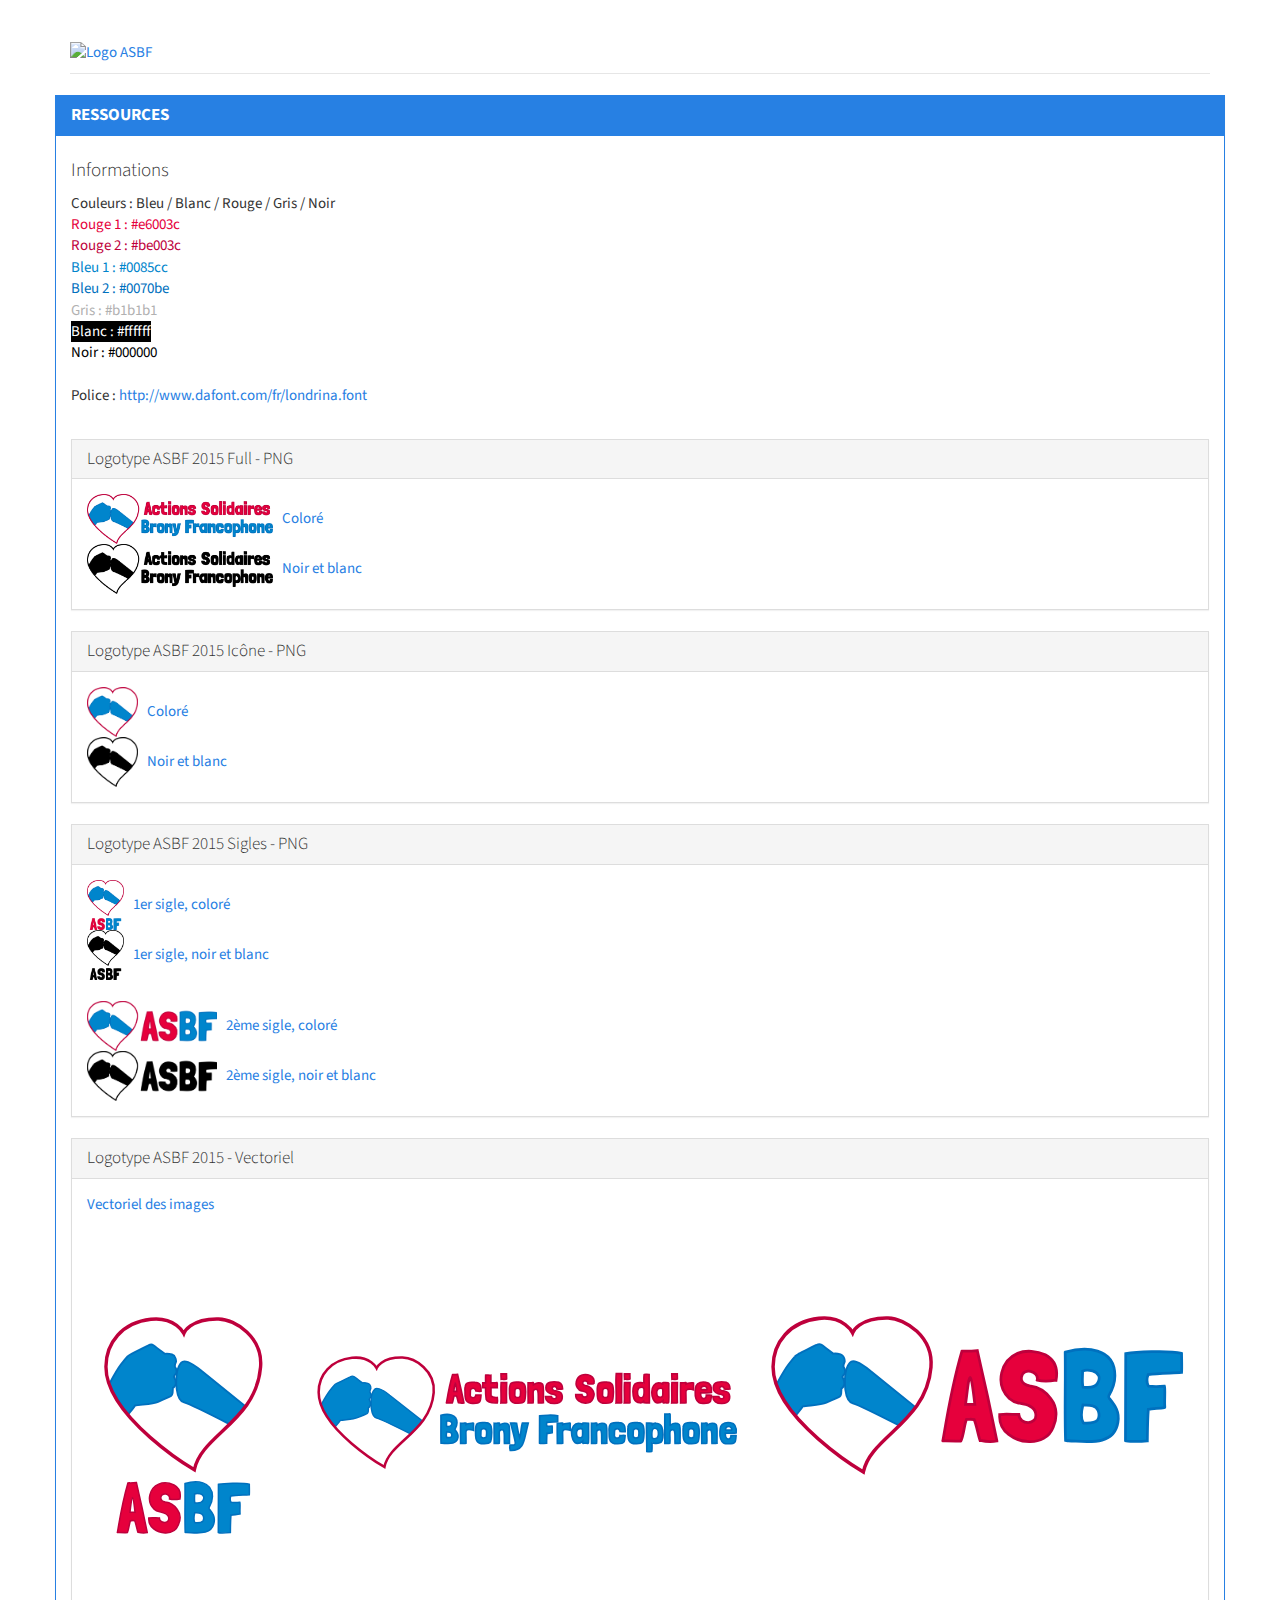
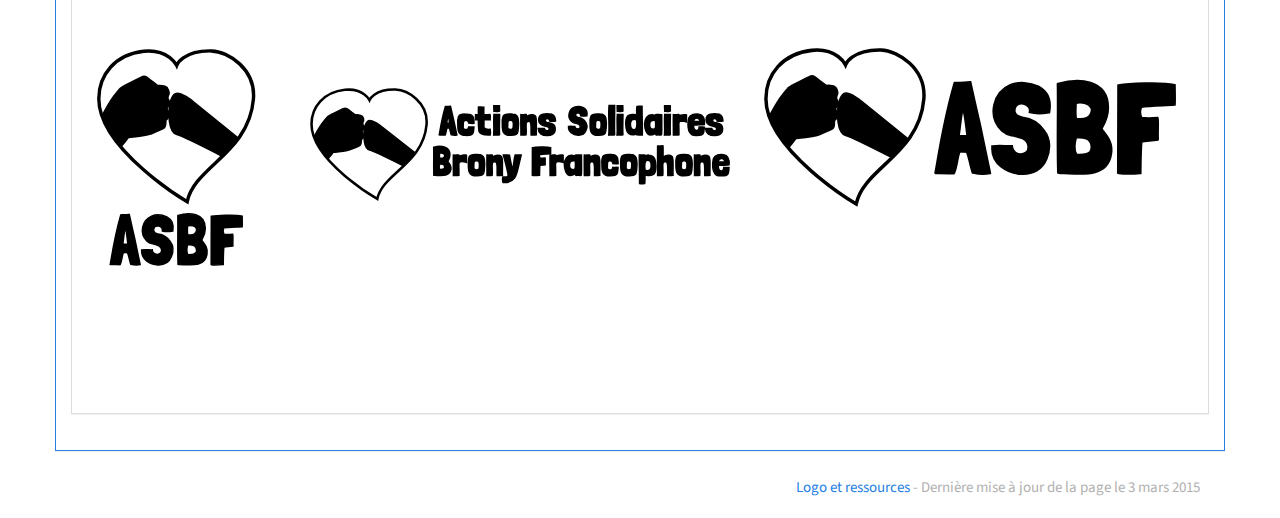
==== ressources/index.html @ f7823de3 "Hello World!" ====
<!DOCTYPE html>
<!-- http://bootswatch.com/cosmo/ -->
<html lang="fr"><head><meta http-equiv="Content-Type" content="text/html; charset=UTF-8">
    <meta charset="utf-8">
    <title>Ressources - Actions Solidaires Brony Francophone</title>
    <meta name="viewport" content="width=device-width, initial-scale=1">
    <link rel="stylesheet" href="/css/bootstrap.css" media="screen">
    <link rel="stylesheet" href="/css/custom.css" media="screen">
    <link rel="stylesheet" href="/css/ionicons.min.css" media="screen">

    <!-- Madness! -->
    <link rel="apple-touch-icon" sizes="57x57" href="/icon/apple-icon-57x57.png">
    <link rel="apple-touch-icon" sizes="60x60" href="/icon/apple-icon-60x60.png">
    <link rel="apple-touch-icon" sizes="72x72" href="/icon/apple-icon-72x72.png">
    <link rel="apple-touch-icon" sizes="76x76" href="/icon/apple-icon-76x76.png">
    <link rel="apple-touch-icon" sizes="114x114" href="/icon/apple-icon-114x114.png">
    <link rel="apple-touch-icon" sizes="120x120" href="/icon/apple-icon-120x120.png">
    <link rel="apple-touch-icon" sizes="144x144" href="/icon/apple-icon-144x144.png">
    <link rel="apple-touch-icon" sizes="152x152" href="/icon/apple-icon-152x152.png">
    <link rel="apple-touch-icon" sizes="180x180" href="/icon/apple-icon-180x180.png">
    <link rel="icon" type="image/png" sizes="192x192"  href="/icon/android-icon-192x192.png">
    <link rel="icon" type="image/png" sizes="32x32" href="/icon/favicon-32x32.png">
    <link rel="icon" type="image/png" sizes="96x96" href="/icon/favicon-96x96.png">
    <link rel="icon" type="image/png" sizes="16x16" href="/icon/favicon-16x16.png">
    <link rel="manifest" href="/manifest.json">
    <meta name="msapplication-TileColor" content="#ffffff">
    <meta name="msapplication-TileImage" content="/icon/ms-icon-144x144.png">
    <meta name="theme-color" content="#ffffff">
    <!-- //Madness! -->

    <style>
      .panel-body img {max-width: 200px; max-height: 50px; height: auto;}
    </style>
  </head>

  <body>

    <div class="container">

      <div class="page-header" id="banner">
        <div class="row">
          <div class="col-lg-8 col-md-7 col-sm-6">
            <a href="/"><img class="img-responsive" src="http://forum.asbf.fr/addons/skins/Flatty/custom/logotype_asbf_2015_full.png" alt="Logo ASBF"></a>
          </div>
        </div>
      </div>

      <div class="row">

        <!-- Contenu -->
        <div class="col-lg-23">
          <div class="bs-component">

            <div class="panel panel-primary">
              <div class="panel-heading">
                <h3 class="panel-title"><strong>RESSOURCES</strong></h3>
              </div>
              <div class="panel-body">
                <h4>Informations</h4>
                <p>
                  Couleurs : Bleu / Blanc / Rouge / Gris / Noir<br>
                  <span style="color: #e6003c;">Rouge 1 : #e6003c</span><br>
                  <span style="color: #be003c;">Rouge 2 : #be003c</span><br>
                  <span style="color: #0085cc;">Bleu 1 : #0085cc</span><br>
                  <span style="color: #0070be;">Bleu 2 : #0070be</span><br>
                  <span style="color: #b1b1b1;">Gris : #b1b1b1</span><br>
                  <span style="color: #ffffff; background-color: #000000;">Blanc : #ffffff</span><br>
                  <span style="color: #000000;">Noir : #000000</span><br>
                  <br>
                  Police : <a href="http://www.dafont.com/fr/londrina.font">http://www.dafont.com/fr/londrina.font</a>
                </p>

                <br>

                <div class="panel panel-default">
                  <div class="panel-heading">
                    <h3 class="panel-title">Logotype ASBF 2015 Full - PNG</h3>
                  </div>
                  <div class="panel-body">
                    <a href="logotype_asbf_2015_full.png"><img src="logotype_asbf_2015_full.png" alt="Logotype ASBF 2015 Full Coloré"></a>
                    &nbsp; <a href="logotype_asbf_2015_full.png">Coloré</a><br>
                    <a href="logotype_asbf_2015_full_nb.png"><img src="logotype_asbf_2015_full_nb.png" alt="Logotype ASBF 2015 Full Noir et blanc"></a>
                    &nbsp; <a href="logotype_asbf_2015_full_nb.png">Noir et blanc</a>
                  </div>
                </div>

                <div class="panel panel-default">
                  <div class="panel-heading">
                    <h3 class="panel-title">Logotype ASBF 2015 Icône - PNG</h3>
                  </div>
                  <div class="panel-body">
                    <a href="logotype_asbf_2015_icon.png"><img src="logotype_asbf_2015_icon.png" alt="Logotype ASBF 2015 Icône Coloré"></a>
                    &nbsp; <a href="logotype_asbf_2015_icon.png">Coloré</a><br>
                    <a href="logotype_asbf_2015_icon_nb.png"><img src="logotype_asbf_2015_icon_nb.png" alt="Logotype ASBF 2015 Icône Noir et blanc"></a>
                    &nbsp; <a href="logotype_asbf_2015_icon_nb.png">Noir et blanc</a>
                  </div>
                </div>

                <div class="panel panel-default">
                  <div class="panel-heading">
                    <h3 class="panel-title">Logotype ASBF 2015 Sigles - PNG</h3>
                  </div>
                  <div class="panel-body">
                    <a href="logotype_asbf_2015_sigle_1.png"><img src="logotype_asbf_2015_sigle_1.png" alt="Logotype ASBF 2015 1er sigle coloré"></a>
                    &nbsp; <a href="logotype_asbf_2015_sigle_1.png">1er sigle, coloré</a><br>
                    <a href="logotype_asbf_2015_sigle_1_nb.png"><img src="logotype_asbf_2015_sigle_1_nb.png" alt="Logotype ASBF 2015 1er sigle noir et blanc"></a>
                    &nbsp; <a href="logotype_asbf_2015_sigle_1_nb.png">1er sigle, noir et blanc</a><br>
                    <br>
                    <a href="logotype_asbf_2015_sigle_2.png"><img src="logotype_asbf_2015_sigle_2.png" alt="Logotype ASBF 2015 2ème sigle coloré"></a>
                    &nbsp; <a href="logotype_asbf_2015_sigle_2.png">2ème sigle, coloré</a><br>
                    <a href="logotype_asbf_2015_sigle_2_nb.png"><img src="logotype_asbf_2015_sigle_2_nb.png" alt="Logotype ASBF 2015 2ème sigle noir et blanc"></a>
                    &nbsp; <a href="logotype_asbf_2015_sigle_2_nb.png">2ème sigle, noir et blanc</a>
                  </div>
                </div>

                <div class="panel panel-default">
                  <div class="panel-heading">
                    <h3 class="panel-title">Logotype ASBF 2015 - Vectoriel</h3>
                  </div>
                  <div class="panel-body">
                    <a href="logotype_asbf_2015.svg">Vectoriel des images</a>
                    <a href="logotype_asbf_2015.svg"><img src="logotype_asbf_2015.svg" style="max-width: 100%; max-height: initial;"></a>
                  </div>
                </div>


              </div>
            </div>

          </div> <!-- //.bs-component -->
        </div> <!-- //.col-lg-23 -->

      </div> <!-- //.row -->

      <div class="clearfix"></div>

      <div id="footer">
        <a href="/ressources/">Logo et ressources</a> - Dernière mise à jour de la page le 3 mars 2015
      </div> <!-- //#footer -->

    </div> <!-- //#container -->

</body>
</html>
---- css/custom.css ----
#footer {
	text-align: right;
	padding: 5px 10px 20px;
	color: #b1b1b1;
}
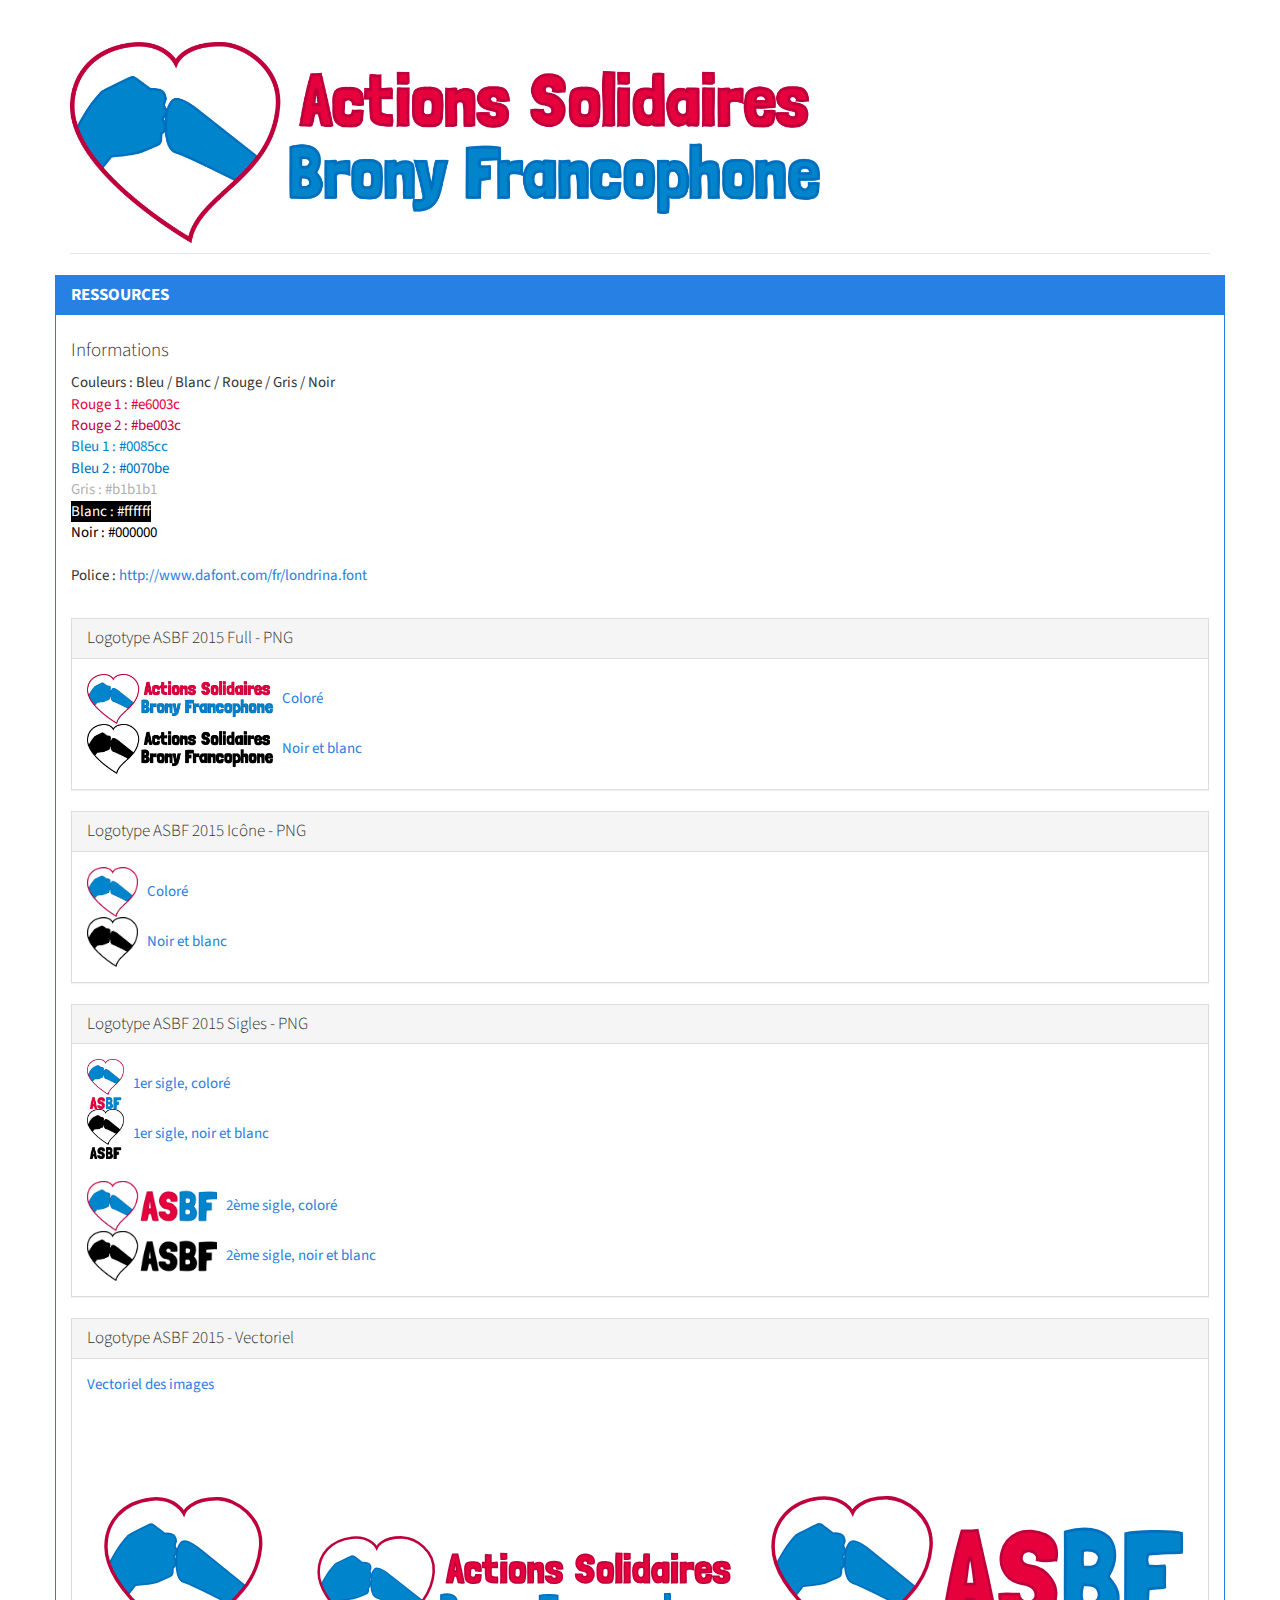
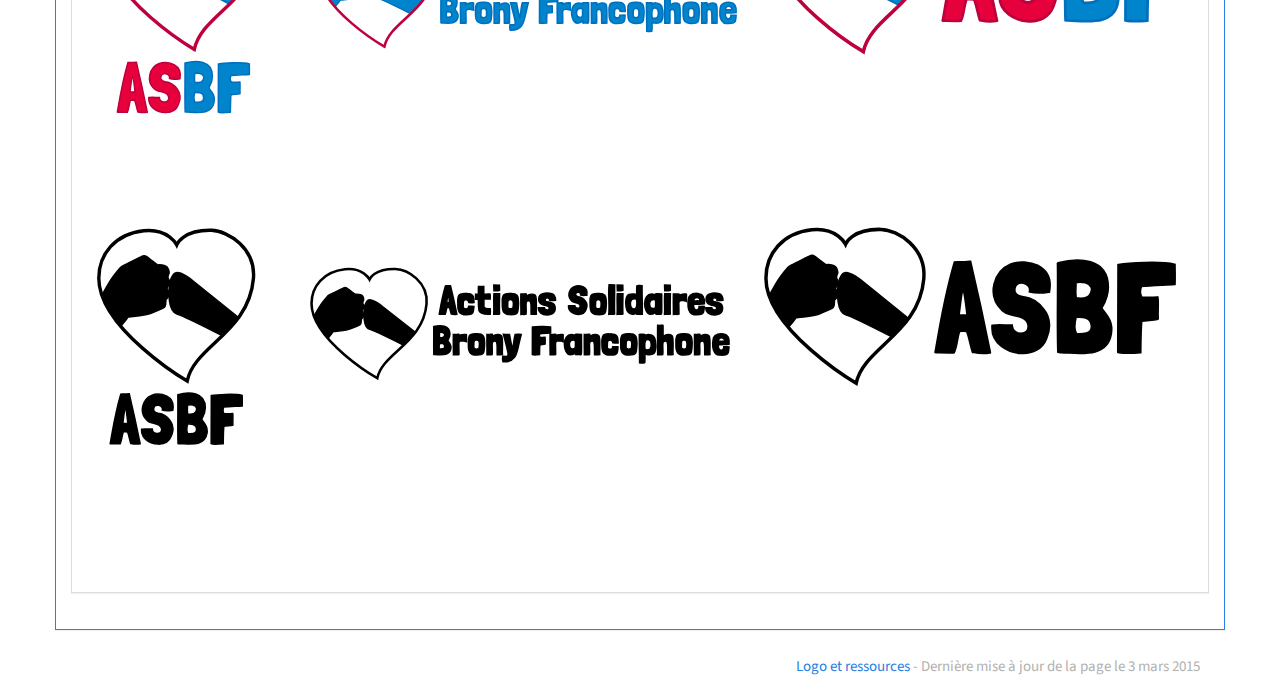
==== commit 6e413d8c: "Petits changements" ====
--- a/ressources/index.html
+++ b/ressources/index.html
@@ -1,6 +1,8 @@
 <!DOCTYPE html>
 <!-- http://bootswatch.com/cosmo/ -->
-<html lang="fr"><head><meta http-equiv="Content-Type" content="text/html; charset=UTF-8">
+<html lang="fr">
+<head>
+    <meta http-equiv="Content-Type" content="text/html; charset=UTF-8">
     <meta charset="utf-8">
     <title>Ressources - Actions Solidaires Brony Francophone</title>
     <meta name="viewport" content="width=device-width, initial-scale=1">
@@ -40,7 +42,7 @@
       <div class="page-header" id="banner">
         <div class="row">
           <div class="col-lg-8 col-md-7 col-sm-6">
-            <a href="/"><img class="img-responsive" src="http://forum.asbf.fr/addons/skins/Flatty/custom/logotype_asbf_2015_full.png" alt="Logo ASBF"></a>
+            <a href="/"><img class="img-responsive" src="/ressources/logotype_asbf_2015_full.png" alt="Logo ASBF"></a>
           </div>
         </div>
       </div>
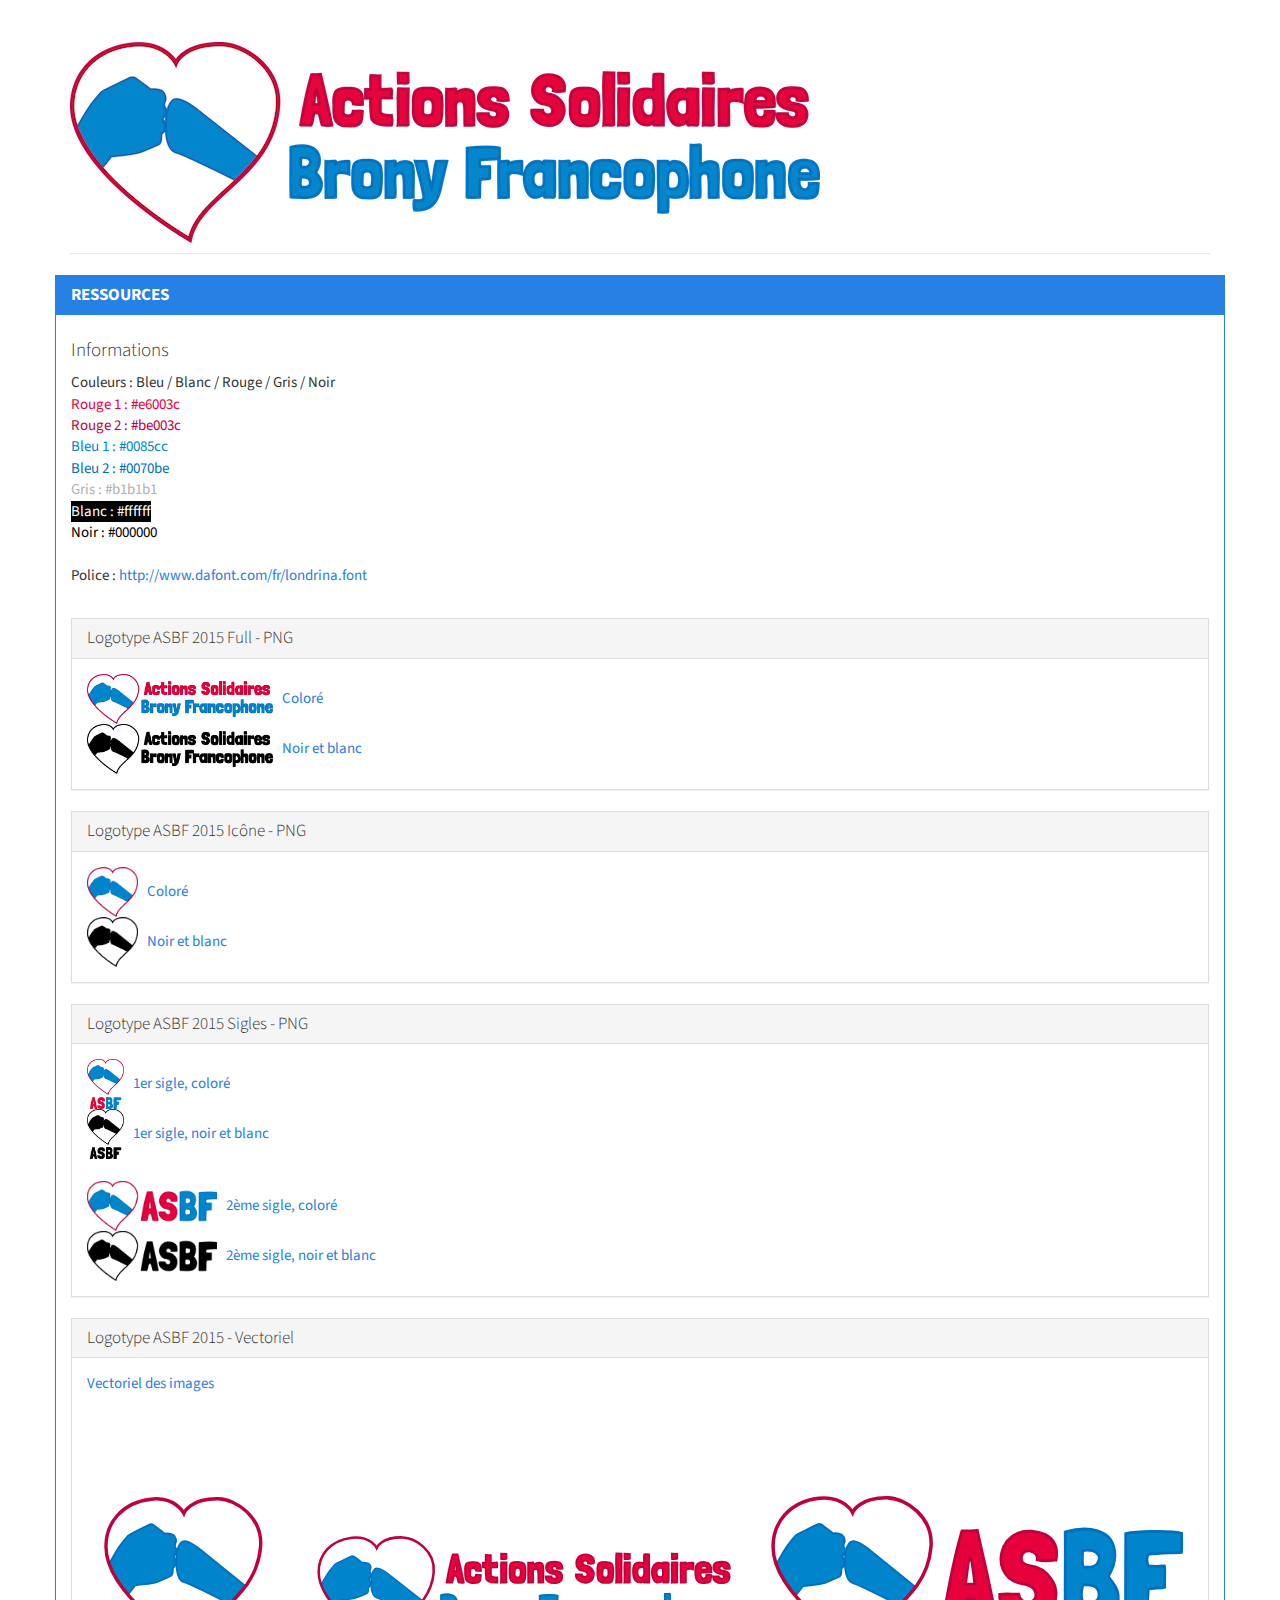
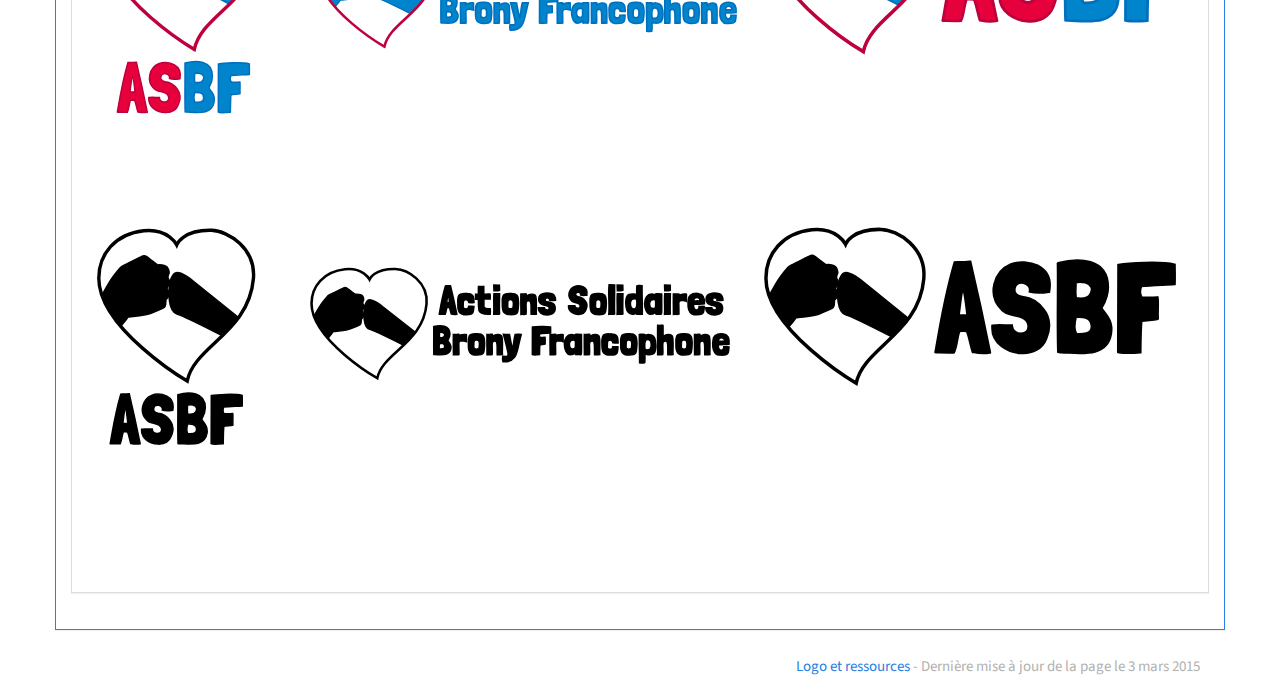
==== commit 55829586: "Image header plus petite et légère" ====
--- a/ressources/index.html
+++ b/ressources/index.html
@@ -42,7 +42,7 @@
       <div class="page-header" id="banner">
         <div class="row">
           <div class="col-lg-8 col-md-7 col-sm-6">
-            <a href="/"><img class="img-responsive" src="/ressources/logotype_asbf_2015_full.png" alt="Logo ASBF"></a>
+            <a href="/"><img class="img-responsive" src="/img/header.png" alt="Logo ASBF"></a>
           </div>
         </div>
       </div>
